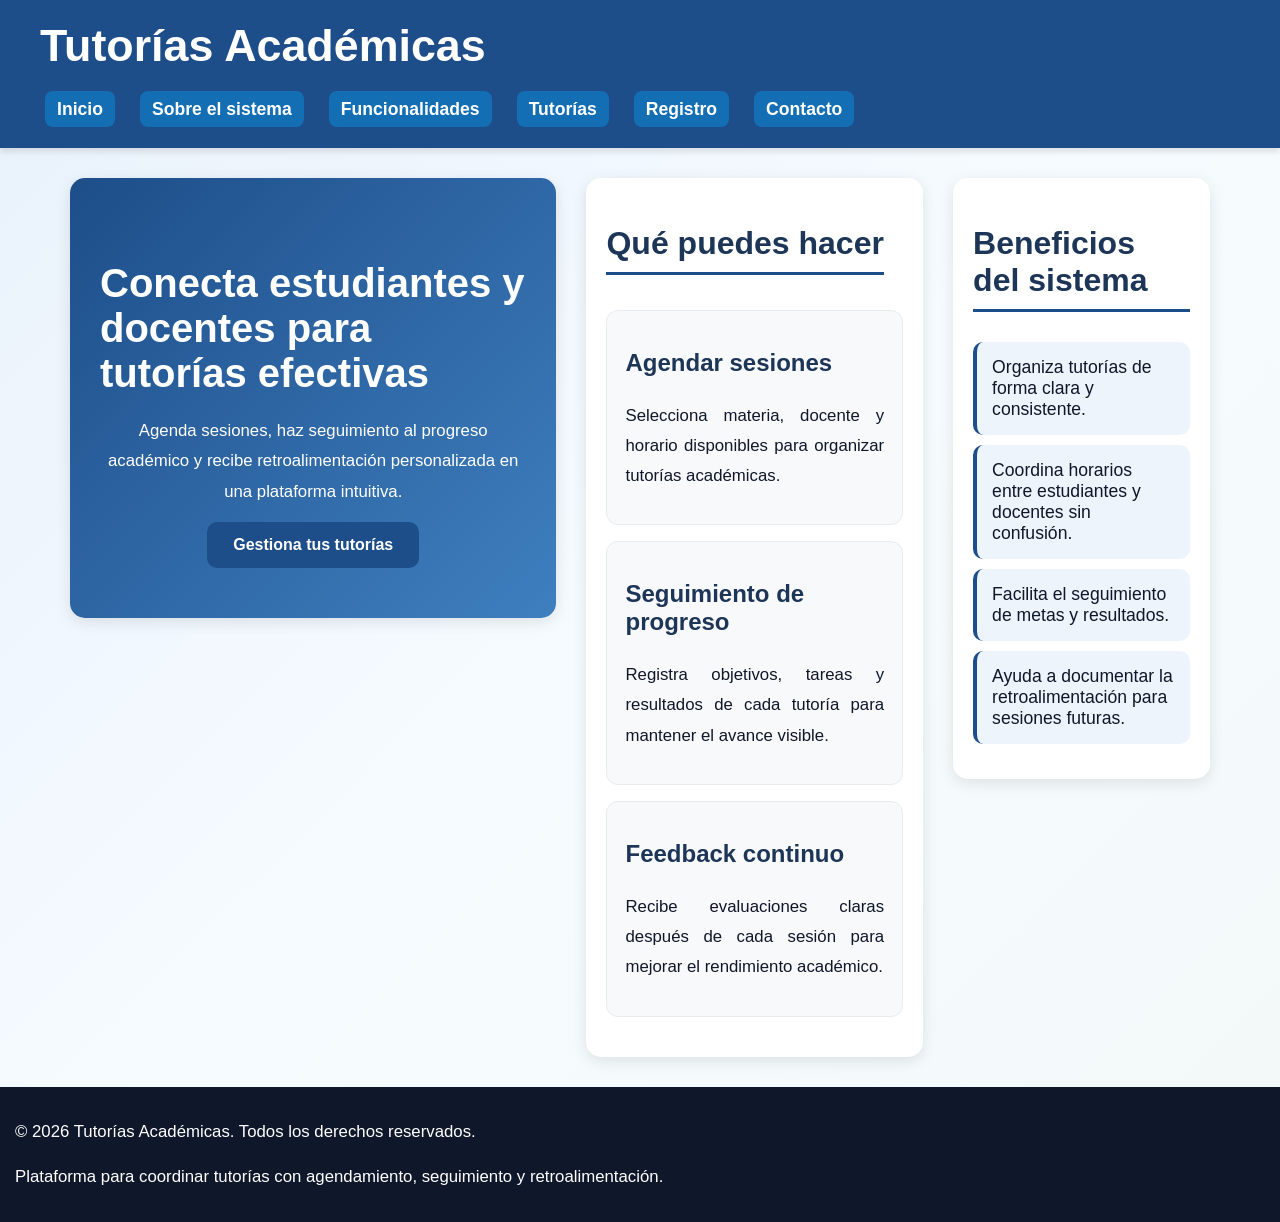
==== index.html @ eaa02f6c "mi primer comit" ====
﻿<!DOCTYPE html>
<html lang="es">

<head>
    <meta charset="UTF-8">
    <meta name="viewport" content="width=device-width, initial-scale=1.0">
    <link rel="stylesheet" href="CSS/estilos.css">
    <title>Sistema de Tutorías Académicas</title>
</head>

<body class="wrapper">
    <header>
        <nav id="navegacion-principal">
            <h1 id="titulo-principal">Tutorías Académicas</h1>
            <ul>
                <li><a href="index.html">Inicio</a></li>
                <li><a href="acerca.html">Sobre el sistema</a></li>
                <li><a href="servicios.html">Funcionalidades</a></li>
                <li><a href="registroalumno.html">Tutorías</a></li>
                <li><a href="registro.html">Registro</a></li>
                <li><a href="contacto.html">Contacto</a></li>
            </ul>
        </nav>
    </header>

    <main>
        <section id="bienvenida" class="contenedor">
            <h1>Conecta estudiantes y docentes para tutorías efectivas</h1>
            <p>Agenda sesiones, haz seguimiento al progreso académico y recibe retroalimentación personalizada en una plataforma intuitiva.</p>
            <a href="registroalumno.html" class="btn">Gestiona tus tutorías</a>
        </section>

        <section class="contenedor">
            <h2>Qué puedes hacer</h2>
            <div class="servicios-lista">
                <div class="card">
                    <h3>Agendar sesiones</h3>
                    <p>Selecciona materia, docente y horario disponibles para organizar tutorías académicas.</p>
                </div>
                <div class="card">
                    <h3>Seguimiento de progreso</h3>
                    <p>Registra objetivos, tareas y resultados de cada tutoría para mantener el avance visible.</p>
                </div>
                <div class="card">
                    <h3>Feedback continuo</h3>
                    <p>Recibe evaluaciones claras después de cada sesión para mejorar el rendimiento académico.</p>
                </div>
            </div>
        </section>

        <section class="contenedor">
            <h2>Beneficios del sistema</h2>
            <ul class="lista-gatos">
                <li>Organiza tutorías de forma clara y consistente.</li>
                <li>Coordina horarios entre estudiantes y docentes sin confusión.</li>
                <li>Facilita el seguimiento de metas y resultados.</li>
                <li>Ayuda a documentar la retroalimentación para sesiones futuras.</li>
            </ul>
        </section>
    </main>

    <footer>
        <p>&copy; 2026 Tutorías Académicas. Todos los derechos reservados.</p>
        <p>Plataforma para coordinar tutorías con agendamiento, seguimiento y retroalimentación.</p>
    </footer>
</body>

</html>
---- CSS/estilos.css ----
﻿/* ============================================
   ESTILOS EXTERNOS - Sistema de Tutorías Académicas
   ============================================ */

/* --- Selectores de Etiqueta --- */
body {
    height: 100%;
    margin: 0;
    padding: 0;
    font-family: 'Segoe UI', Tahoma, Geneva, Verdana, sans-serif;
    background: linear-gradient(135deg, #e8f1fb 0%, #f6fbff 50%, #f3f9f8 100%);
    color: #0f172a;
}

header {
    background-color: #1d4e89;
    color: white;
    padding: 20px;
    text-align: center;
    box-shadow: 0 4px 6px rgba(0, 0, 0, 0.1);
}

footer {
    background-color: #0f172a;
    color: white;
    text-align: center;
    padding: 15px;
    margin-top: auto;
}

main {
    display: flex;
    gap: 30px;
    justify-content: center;
    align-items: flex-start;
    flex: 1;
    padding: 30px;
    max-width: 1200px;
    margin: 0 auto;
    width: 100%;
    box-sizing: border-box;
}

h1, h2, h3 {
    color: #1d3557;
    text-align: left;
}

a {
    color: #1d4e89;
    text-decoration: none;
    transition: color 0.3s ease;
}

a:hover {
    color: #1661a0;
    text-decoration: underline;
}

h1 {
    font-size: 2.5em;
    margin-bottom: 20px;
}

h2 {
    font-size: 2em;
    margin-bottom: 15px;
    border-bottom: 3px solid #1d4e89;
    display: inline-block;
    padding-bottom: 10px;
}

h3 {
    font-size: 1.5em;
    margin-top: 20px;
}

p {
    font-size: 1.05em;
    line-height: 1.8;
    text-align: justify;
    margin: 15px 0;
}

ul, ol {
    margin: 15px 0;
    padding-left: 40px;
}

li {
    margin: 8px 0;
    font-size: 1.1em;
}

table {
    width: 100%;
    border-collapse: collapse;
    margin: 20px 0;
    background-color: white;
    box-shadow: 0 2px 8px rgba(0, 0, 0, 0.1);
}

th, td {
    padding: 15px;
    text-align: left;
    border: 1px solid #dbe2ef;
}

th {
    background-color: #1d4e89;
    color: white;
    font-weight: bold;
}

tr:nth-child(even) {
    background-color: #eef4fb;
}

tr:hover {
    background-color: #dbe9f6;
}

/* --- Selectores de Clase --- */
.wrapper {
    display: flex;
    flex-direction: column;
    min-height: 100vh;
}

.contenedor {
    max-width: 1000px;
    margin: 0 auto;
    padding: 20px;
    background-color: white;
    border-radius: 15px;
    box-shadow: 0 4px 15px rgba(0, 0, 0, 0.1);
}

.tarjeta {
    background-color: white;
    border-radius: 15px;
    padding: 20px;
    margin: 15px 0;
    box-shadow: 0 2px 10px rgba(0, 0, 0, 0.1);
    transition: transform 0.3s ease;
}

.tarjeta:hover {
    transform: translateY(-5px);
    box-shadow: 0 4px 20px rgba(0, 0, 0, 0.15);
}

.tarjeta-gato {
    border-left: 5px solid #1d4e89;
}

.tarjeta-adopcion {
    border-left: 5px solid #1661a0;
}

.btn {
    display: inline-block;
    padding: 12px 30px;
    background-color: #1d4e89;
    color: white;
    text-decoration: none;
    border-radius: 25px;
    font-weight: bold;
    transition: background-color 0.3s ease;
    border: none;
    cursor: pointer;
    font-size: 1em;
}

.btn:hover {
    background-color: #1661a0;
}

.btn-enviar {
    background-color: #198754;
    width: 100%;
    margin-top: 15px;
}

.btn-enviar:hover {
    background-color: #146c43;
}

.imagen-responsive {
    max-width: 100%;
    height: auto;
    border-radius: 15px;
    box-shadow: 0 4px 10px rgba(0, 0, 0, 0.2);
}

.imagen-centrada {
    display: block;
    margin: 20px auto;
}

.galeria-gatos {
    display: grid;
    grid-template-columns: repeat(auto-fit, minmax(250px, 1fr));
    gap: 20px;
    margin-top: 20px;
}

.galeria-gatos img {
    width: 100%;
    height: 250px;
    object-fit: cover;
    border-radius: 15px;
    transition: transform 0.3s ease;
}

.galeria-gatos img:hover {
    transform: scale(1.05);
}

.lista-gatos {
    list-style-type: none;
    padding: 0;
}

.lista-gatos li {
    background-color: #eef4fb;
    margin: 10px 0;
    padding: 15px;
    border-radius: 10px;
    border-left: 4px solid #1d4e89;
}

.lista-gatos li:hover {
    background-color: #dbe9f6;
}

/* --- Selectores de ID --- */
#navegacion-principal {
    display: flex;
    justify-content: space-between;
    align-items: center;
    flex-wrap: wrap;
    gap: 20px;
    max-width: 1200px;
    margin: 0 auto;
}

#titulo-principal {
    font-size: 2.8em;
    color: white;
    margin: 0;
}

#navegacion-principal ul {
    display: flex;
    flex-wrap: wrap;
    gap: 15px;
    list-style: none;
    margin: 0;
    padding: 0;
}

#navegacion-principal a {
    color: white;
    text-decoration: none;
    font-weight: 600;
    padding: 8px 12px;
    border-radius: 8px;
    transition: background-color 0.3s ease;
}

#navegacion-principal a:hover {
    background-color: rgba(255, 255, 255, 0.2);
}

#formulario-contacto {
    background-color: white;
    padding: 30px;
    border-radius: 15px;
    box-shadow: 0 4px 15px rgba(0, 0, 0, 0.1);
}

#seccion-bienvenida {
    text-align: center;
    padding: 40px 20px;
    background-color: white;
    border-radius: 15px;
    margin-bottom: 30px;
}

header {
    background-color: #1d4e89;
    color: white;
    padding: 20px 0;
    text-align: center;
    box-shadow: 0 4px 6px rgba(0, 0, 0, 0.1);
}

nav {
    max-width: 1200px;
    margin: 0 auto;
    padding: 0 20px;
}

article {
    flex: 3;
    min-width: 280px;
    border: 2px solid #a8dadc;
    border-radius: 16px;
    padding: 20px;
    margin: 0;
    box-sizing: border-box;
    background-color: rgba(255, 255, 255, 0.92);
}

article section {
    border: 2px solid #f1faee;
    border-radius: 16px;
    padding: 20px;
    margin-bottom: 20px;
    box-sizing: border-box;
}

aside {
    flex: 1;
    min-width: 240px;
    border: 2px solid #a8dadc;
    border-radius: 16px;
    padding: 20px;
    box-sizing: border-box;
    background-color: rgba(255, 255, 255, 0.95);
    height: fit-content;
}

.aside-box {
    display: flex;
    flex-direction: column;
    gap: 16px;
}

.presentacion h2 {
    margin-top: 0;
}

.servicios-lista {
    display: flex;
    flex-direction: column;
    gap: 16px;
    margin: 20px 0;
}

.card {
    background-color: #f8f9fa;
    border: 1px solid #e9ecef;
    border-radius: 12px;
    padding: 18px;
}

.imagen-aside {
    width: 100%;
    height: auto;
    border-radius: 12px;
    border: 1px solid #dee2e6;
}

a.btn {
    display: inline-block;
    background-color: #1d4e89;
    color: white;
    text-decoration: none;
    padding: 12px 24px;
    border-radius: 10px;
    font-weight: 700;
    border: 2px solid transparent;
    transition: background-color 0.3s ease, border-color 0.3s ease;
}

a.btn:hover {
    background-color: #1661a0;
    border-color: #a8dadc;
}

@media (max-width: 900px) {
    main {
        flex-direction: column;
    }
    #navegacion-principal {
        justify-content: center;
    }
    article, aside {
        min-width: 100%;
    }
}

#bienvenida {
    background: linear-gradient(135deg, #1d4e89 0%, #3f7fbf 100%);
    color: white;
    padding: 50px 30px;
    border-radius: 15px;
    text-align: center;
}

#bienvenida h1 {
    color: white;
}

#bienvenida p {
    color: white;
    text-align: center;
}

/* --- Selectores de Atributo --- */
a[href] {
    color: white;
    text-decoration: none;
    transition: color 0.3s ease;
}

a[href]:hover {
    color: #ffe8e8;
}

a[href="index.html"] {
    font-weight: bold;
}

input[type="text"],
input[type="email"],
input[type="date"],
input[type="tel"],
input[type="password"],
textarea,
select {
    width: 100%;
    padding: 12px;
    margin: 10px 0;
    border: 2px solid #a8dadc;
    border-radius: 10px;
    font-size: 1em;
    box-sizing: border-box;
    transition: border-color 0.3s ease;
}

input[type="text"]:focus,
input[type="email"]:focus,
input[type="date"]:focus,
input[type="tel"]:focus,
input[type="password"]:focus,
textarea:focus,
select:focus {
    border-color: #1d4e89;
    outline: none;
    box-shadow: 0 0 5px rgba(29, 78, 137, 0.3);
}

input[required],
textarea[required] {
    border-left: 4px solid #1d4e89;
}

input[placeholder],
textarea[placeholder] {
    color: #6c757d;
}

/* --- Selectores Combinadores --- */
nav > ul {
    list-style: none;
    padding: 0;
    margin: 10px 0;
    display: flex;
    justify-content: center;
    flex-wrap: wrap;
    gap: 15px;
}

nav > ul > li {
    display: inline-block;
}

nav a {
    color: white;
    padding: 12px 20px;
    text-align: center;
    margin: 5px;
    background-color: #146eb4;
    border-radius: 25px;
    transition: all 0.3s ease;
}

nav a:hover {
    background-color: #0f5a8b;
    transform: scale(1.05);
}

h2 + p {
    font-style: italic;
    color: #666;
}

h1, h2, h3, h4, h5, h6 {
    font-family: 'Segoe UI', Tahoma, Geneva, Verdana, sans-serif;
}

/* --- Selectores de Pseudoclase --- */
a:link {
    color: white;
}

a:visited {
    color: #ffe8e8;
}

a:hover {
    color: #dbe9f6;
}

a:active {
    color: #b3d1eb;
}
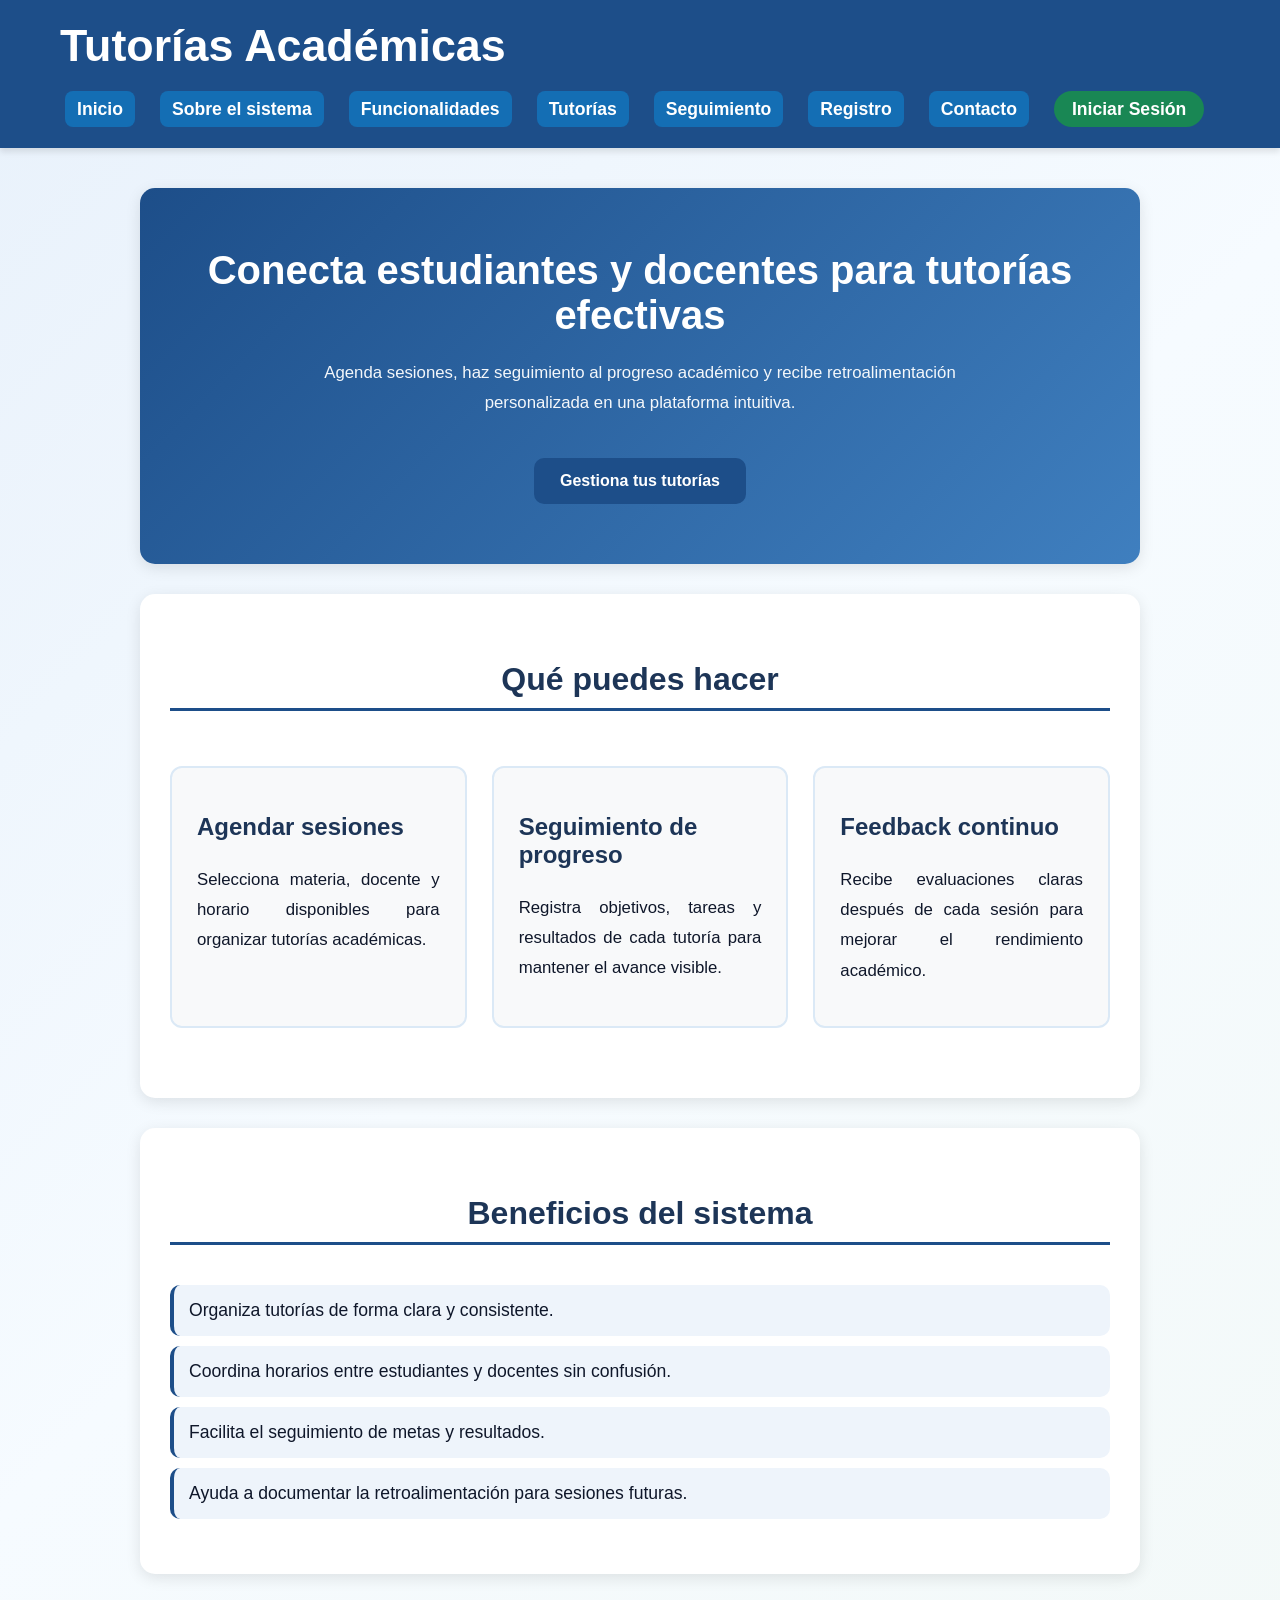
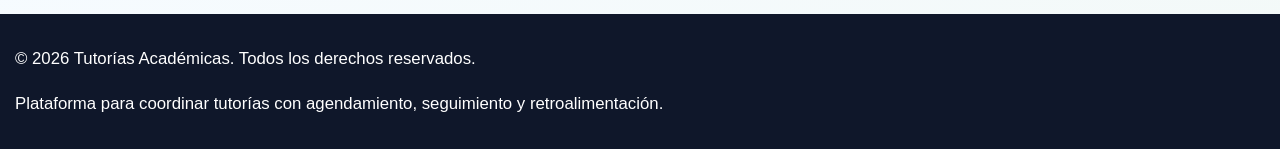
==== commit 48a33fc3: "cambios en toda la estructura por que estaba fea" ====
--- a/index.html
+++ b/index.html
@@ -17,8 +17,10 @@
                 <li><a href="acerca.html">Sobre el sistema</a></li>
                 <li><a href="servicios.html">Funcionalidades</a></li>
                 <li><a href="registroalumno.html">Tutorías</a></li>
+                <li><a href="seguimiento.html">Seguimiento</a></li>
                 <li><a href="registro.html">Registro</a></li>
                 <li><a href="contacto.html">Contacto</a></li>
+                <li><a href="login.html" class="btn-nav-login">Iniciar Sesión</a></li>
             </ul>
         </nav>
     </header>
--- a/CSS/estilos.css
+++ b/CSS/estilos.css
@@ -1,8 +1,12 @@
 ﻿/* ============================================
-   ESTILOS EXTERNOS - Sistema de Tutorías Académicas
+   ESTILOS EXTERNOS - Sistema de Tutorías Académicas - MEJORADO
    ============================================ */
 
 /* --- Selectores de Etiqueta --- */
+* {
+    box-sizing: border-box;
+}
+
 body {
     height: 100%;
     margin: 0;
@@ -30,11 +34,12 @@
 
 main {
     display: flex;
+    flex-direction: column;
     gap: 30px;
     justify-content: center;
-    align-items: flex-start;
+    align-items: center;
     flex: 1;
-    padding: 30px;
+    padding: 40px 20px;
     max-width: 1200px;
     margin: 0 auto;
     width: 100%;
@@ -43,7 +48,10 @@
 
 h1, h2, h3 {
     color: #1d3557;
-    text-align: left;
+}
+
+.contenedor > h2 {
+    text-align: center;
 }
 
 a {
@@ -64,10 +72,12 @@
 
 h2 {
     font-size: 2em;
-    margin-bottom: 15px;
+    margin-bottom: 25px;
     border-bottom: 3px solid #1d4e89;
     display: inline-block;
     padding-bottom: 10px;
+    text-align: center;
+    width: 100%;
 }
 
 h3 {
@@ -128,9 +138,10 @@
 }
 
 .contenedor {
+    width: 100%;
     max-width: 1000px;
     margin: 0 auto;
-    padding: 20px;
+    padding: 40px 30px;
     background-color: white;
     border-radius: 15px;
     box-shadow: 0 4px 15px rgba(0, 0, 0, 0.1);
@@ -273,6 +284,17 @@
     background-color: rgba(255, 255, 255, 0.2);
 }
 
+.btn-nav-login {
+    background-color: #198754 !important;
+    border-radius: 25px !important;
+    padding: 8px 18px !important;
+    font-weight: 600 !important;
+}
+
+.btn-nav-login:hover {
+    background-color: #157347 !important;
+}
+
 #formulario-contacto {
     background-color: white;
     padding: 30px;
@@ -343,17 +365,24 @@
 }
 
 .servicios-lista {
-    display: flex;
-    flex-direction: column;
-    gap: 16px;
-    margin: 20px 0;
+    display: grid;
+    grid-template-columns: repeat(auto-fit, minmax(280px, 1fr));
+    gap: 25px;
+    margin: 30px 0;
 }
 
 .card {
     background-color: #f8f9fa;
-    border: 1px solid #e9ecef;
+    border: 2px solid #dbe9f6;
     border-radius: 12px;
-    padding: 18px;
+    padding: 25px;
+    transition: all 0.3s ease;
+}
+
+.card:hover {
+    transform: translateY(-5px);
+    box-shadow: 0 8px 20px rgba(0, 0, 0, 0.1);
+    border-color: #1d4e89;
 }
 
 .imagen-aside {
@@ -383,6 +412,7 @@
 @media (max-width: 900px) {
     main {
         flex-direction: column;
+        padding: 20px 10px;
     }
     #navegacion-principal {
         justify-content: center;
@@ -390,23 +420,37 @@
     article, aside {
         min-width: 100%;
     }
+    .contenedor {
+        padding: 25px 20px;
+    }
+    .servicios-lista {
+        grid-template-columns: 1fr;
+    }
 }
 
 #bienvenida {
     background: linear-gradient(135deg, #1d4e89 0%, #3f7fbf 100%);
     color: white;
-    padding: 50px 30px;
-    border-radius: 15px;
-    text-align: center;
+    padding: 60px 40px;
+    border-radius: 15px;
+    text-align: center;
+    width: 100%;
 }
 
 #bienvenida h1 {
     color: white;
+    margin-top: 0;
 }
 
 #bienvenida p {
-    color: white;
-    text-align: center;
+    color: rgba(255, 255, 255, 0.95);
+    text-align: center;
+    max-width: 700px;
+    margin: 20px auto;
+}
+
+#bienvenida .btn {
+    margin-top: 20px;
 }
 
 /* --- Selectores de Atributo --- */
